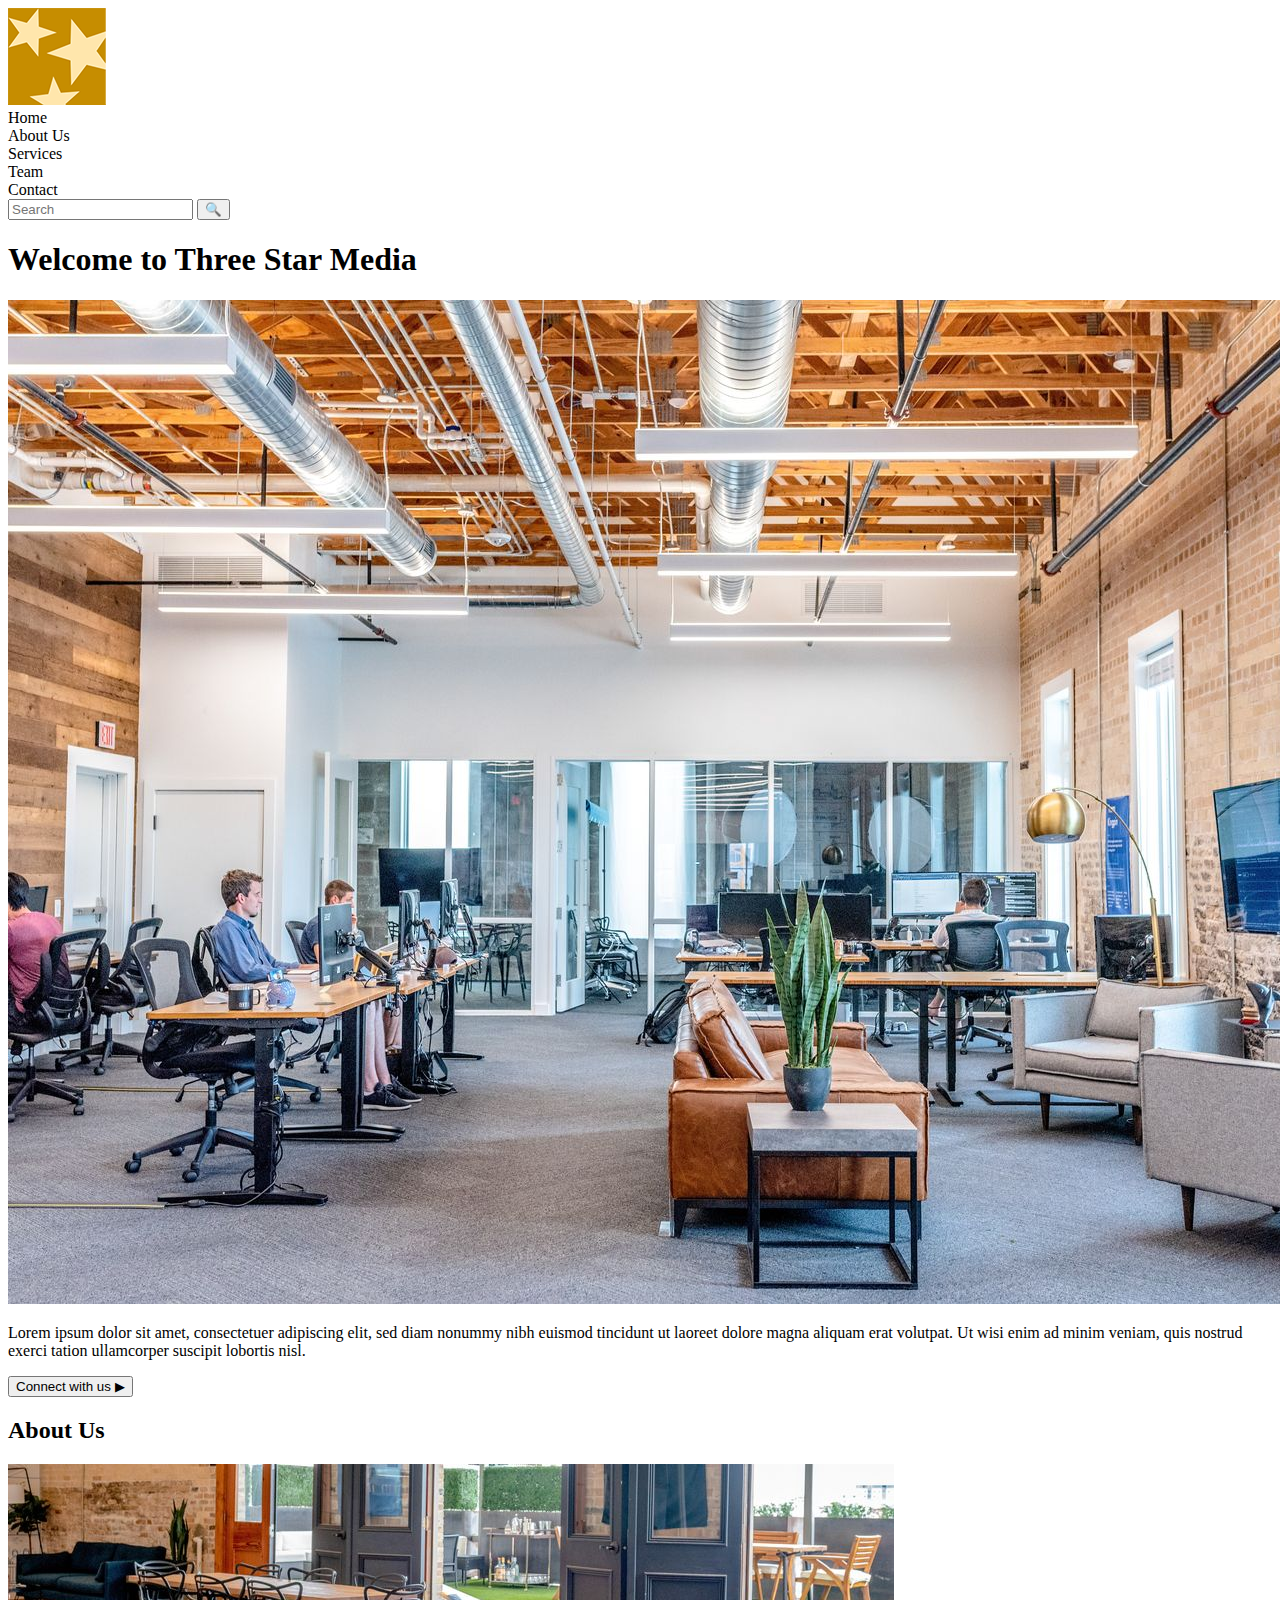
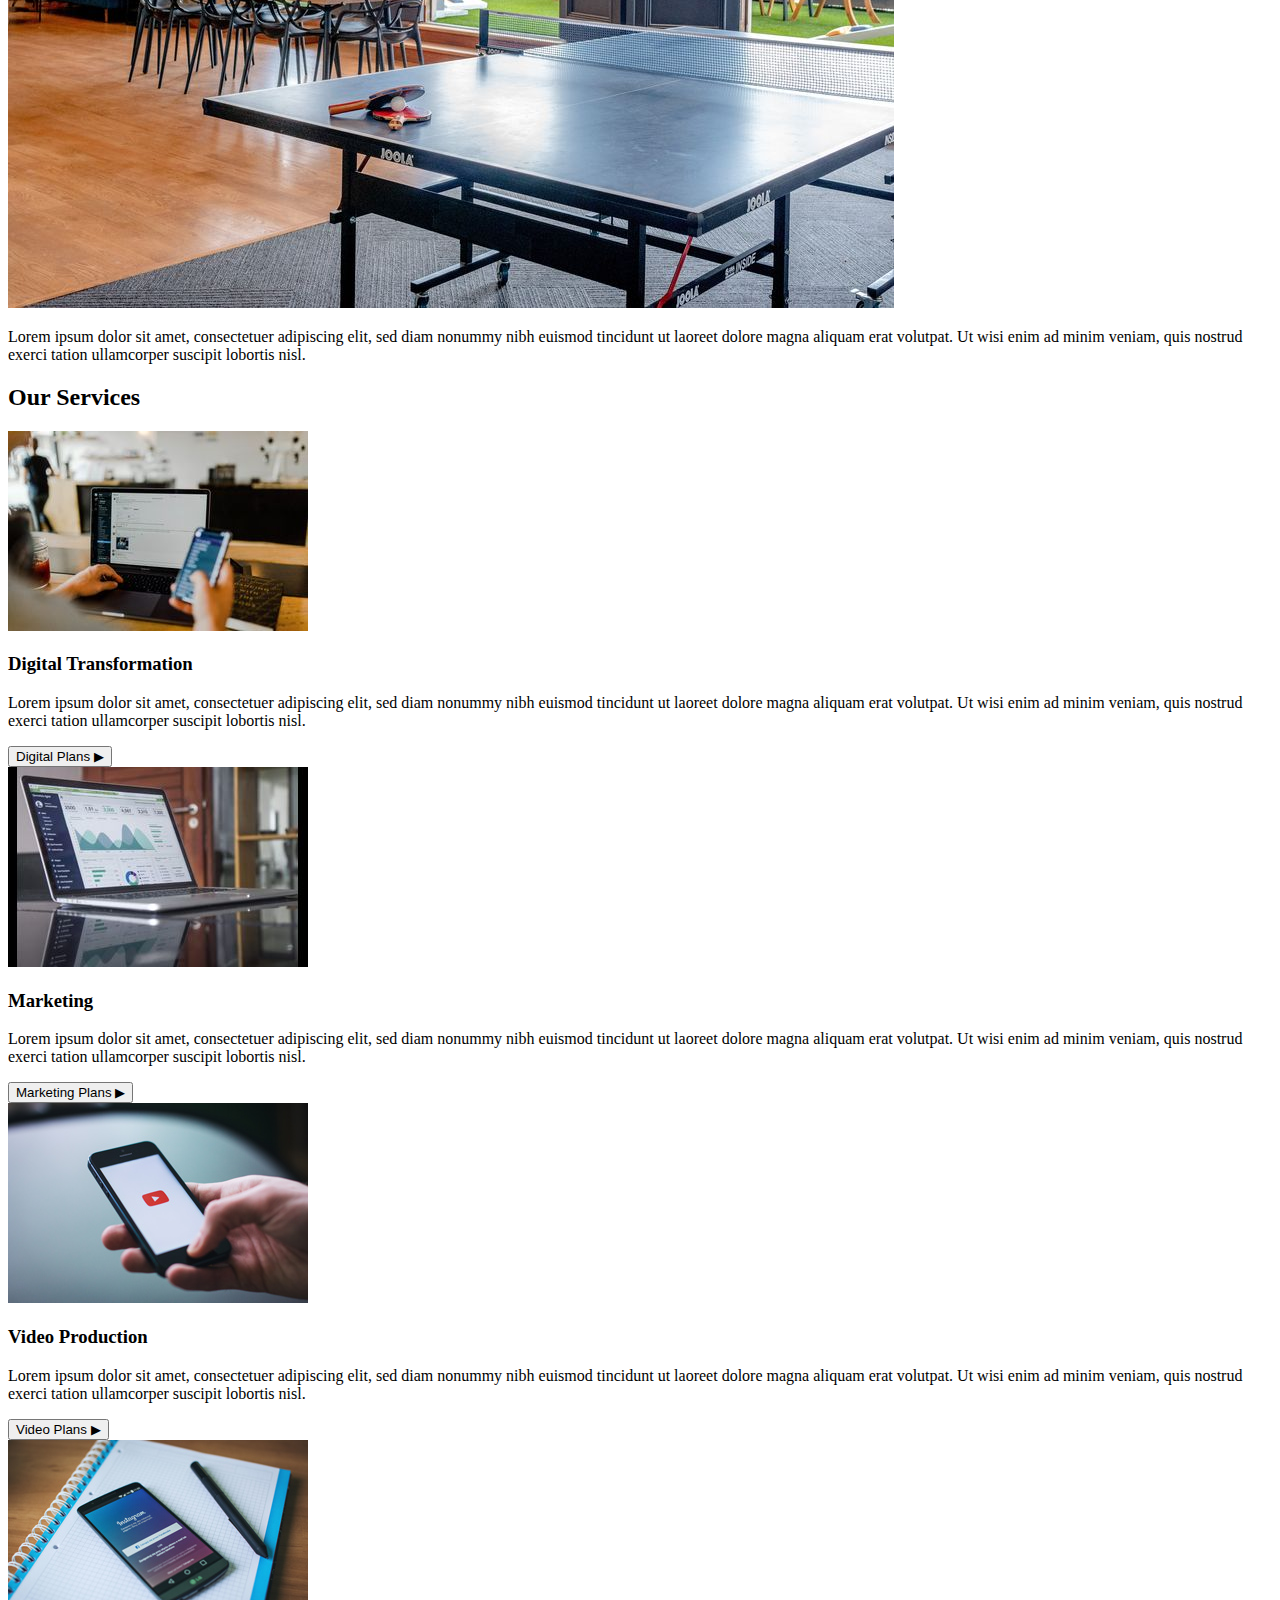
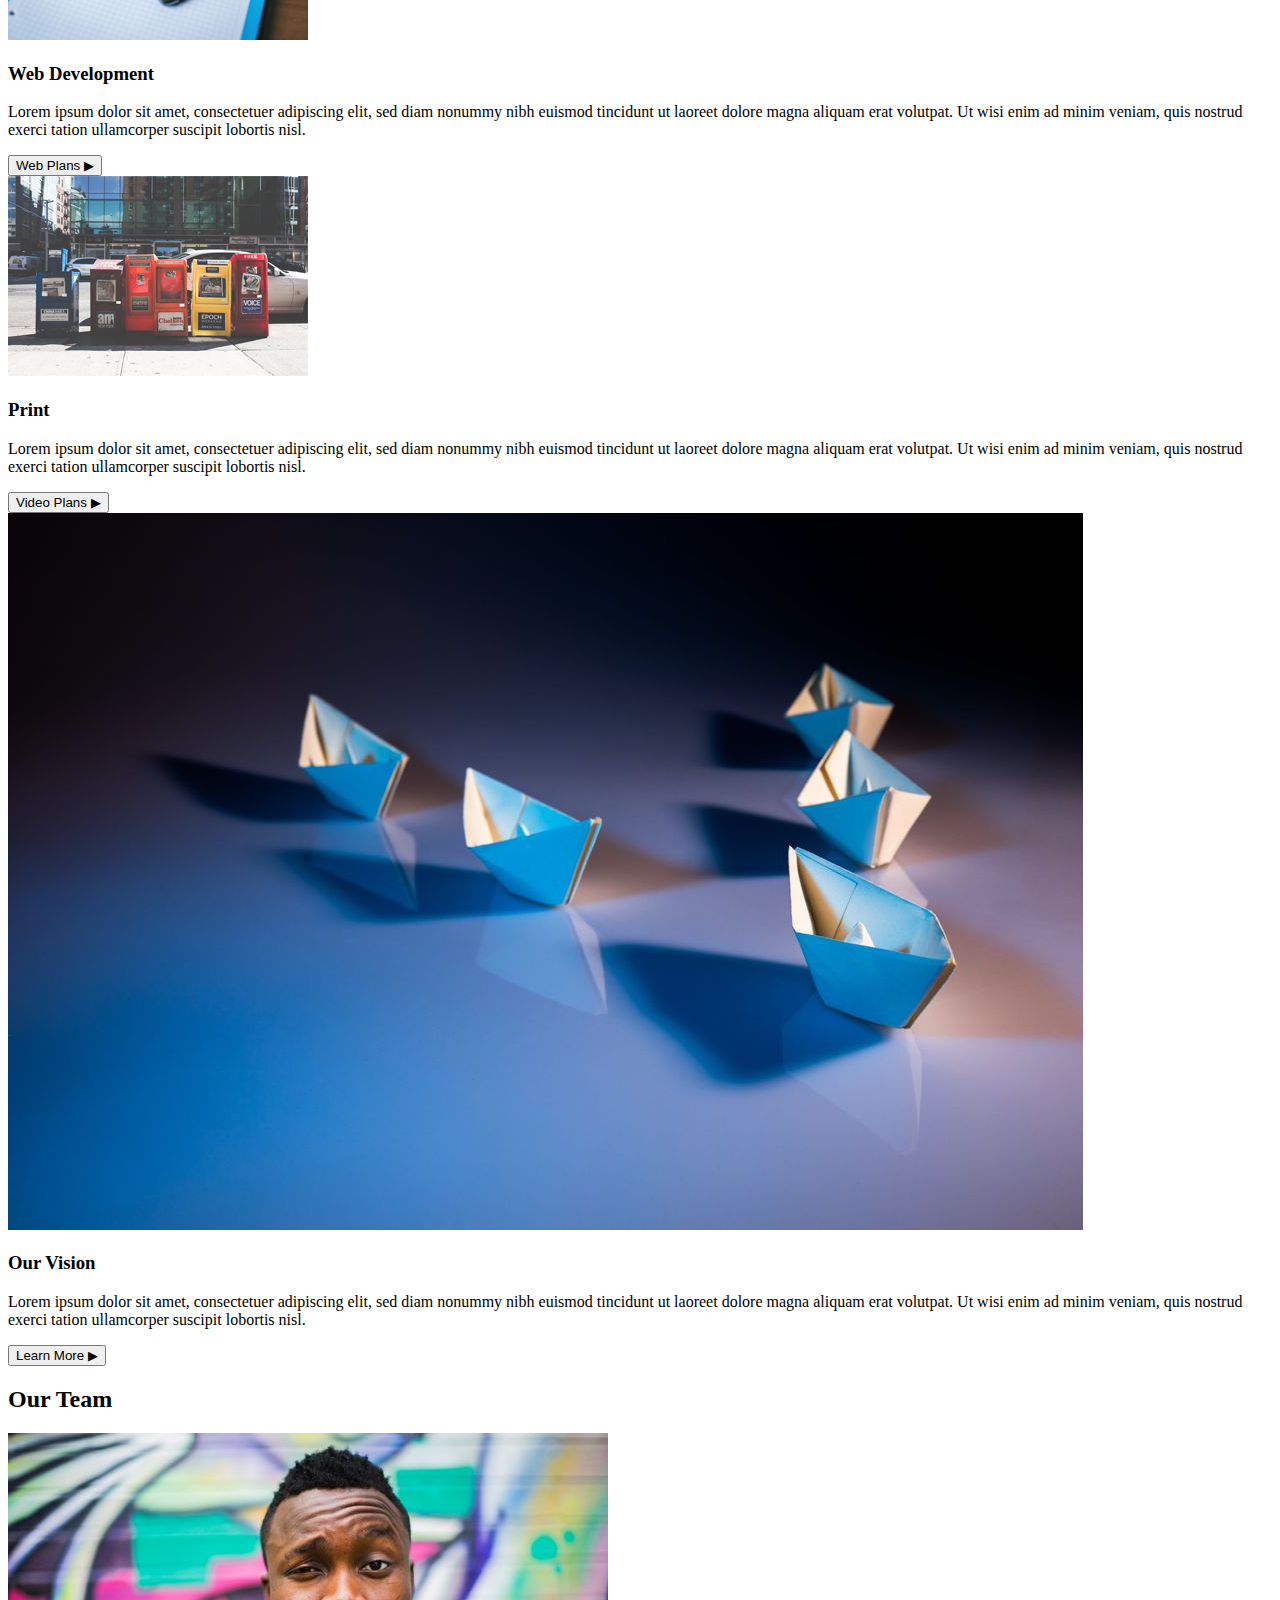
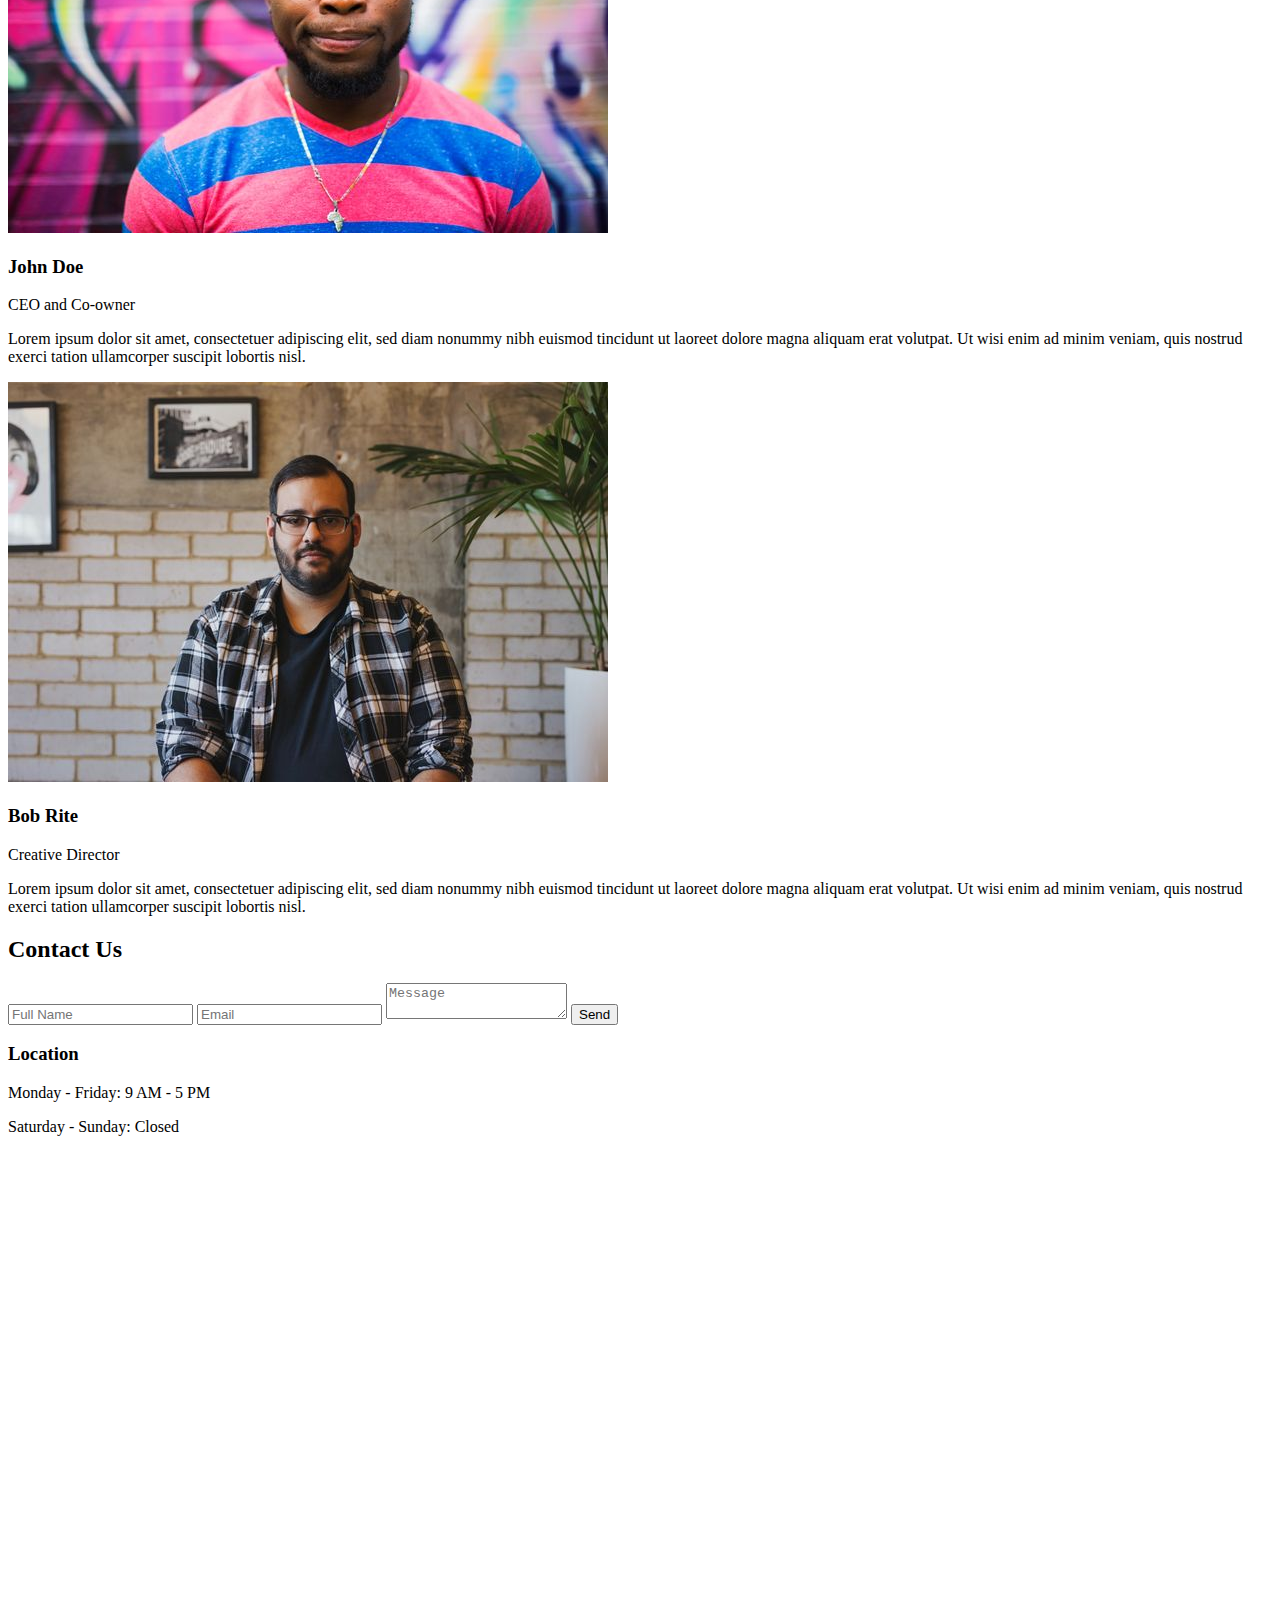
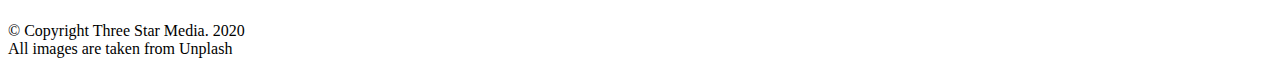
==== final-project/index.html @ ee78ad6a "rename back" ====
<!DOCTYPE html>
<html lang="en">
<head>
    <meta charset="UTF-8">
    <meta name="viewport" content="width=device-width, initial-scale=1.0">
    <title>Three Star Media</title>
    <link rel="stylesheet" href="styles.css">
</head>
<body>
    <!-- Header -->
    <header class="navbar">
        <div class="logo">
            <img src="./images/logo.png" alt="Three Star Media">
        </div>
        <lu>
            <li href="#home">Home</li>
            <li href="#about">About Us</li>
            <li href="#services">Services</li>
            <li href="#team">Team</li>
            <li href="#contact">Contact</li>
        </lu>
        <div class="search">
            <input type="text" placeholder="Search">
            <button>🔍</button>
        </div>
    </header>

    <!-- Section -->
    <section class="section" id="home">
        <div class="section-content">
            <h1>Welcome to Three Star Media</h1>
            <img src="./images/main-banner.jpg" alt="main banner">
            <p>Lorem ipsum dolor sit amet, consectetuer adipiscing elit, sed diam nonummy nibh euismod tincidunt ut laoreet dolore magna aliquam erat volutpat. Ut wisi enim ad minim veniam, quis nostrud exerci tation ullamcorper suscipit lobortis nisl.</p>
            <button class="button">Connect with us ▶</button>
        </div>
    </section>

    <!-- About Us -->
    <section class="about" id="about">
        <h2>About Us</h2>
        <div class="about-content">
            <img src="./images/about-us.jpg" alt="About Us">
            <p>Lorem ipsum dolor sit amet, consectetuer adipiscing elit, sed diam nonummy nibh euismod tincidunt ut laoreet dolore magna aliquam erat volutpat. Ut wisi enim ad minim veniam, quis nostrud exerci tation ullamcorper suscipit lobortis nisl.</p>
        </div>
    </section>

    <!-- Our Services -->
    <section class="services" id="services">
        <h2>Our Services</h2>
        <div class="service-cards">
            <div class="card">
                <img src="./images/digital.jpg" alt="Digital Transformation">
                <h3>Digital Transformation</h3>
                <p>Lorem ipsum dolor sit amet, consectetuer adipiscing elit, sed diam nonummy nibh euismod tincidunt ut laoreet dolore magna aliquam erat volutpat. Ut wisi enim ad minim veniam, quis nostrud exerci tation ullamcorper suscipit lobortis nisl.</p>
                <button class="button">Digital Plans ▶</button>
            </div>
            <div class="card">
                <img src="./images/marketing.jpg" alt="Marketing">
                <h3>Marketing</h3>
                <p>Lorem ipsum dolor sit amet, consectetuer adipiscing elit, sed diam nonummy nibh euismod tincidunt ut laoreet dolore magna aliquam erat volutpat. Ut wisi enim ad minim veniam, quis nostrud exerci tation ullamcorper suscipit lobortis nisl.</p>
                <button class="button">Marketing Plans ▶</button>
            </div>
            <div class="card">
                <img src="./images/video.jpg" alt="Video Production">
                <h3>Video Production</h3>
                <p>Lorem ipsum dolor sit amet, consectetuer adipiscing elit, sed diam nonummy nibh euismod tincidunt ut laoreet dolore magna aliquam erat volutpat. Ut wisi enim ad minim veniam, quis nostrud exerci tation ullamcorper suscipit lobortis nisl.</p>
                <button class="button">Video Plans ▶</button>
            </div>
            <div class="card">
                <img src="./images/web.jpg" alt="Web Development">
                <h3>Web Development</h3>
                <p>Lorem ipsum dolor sit amet, consectetuer adipiscing elit, sed diam nonummy nibh euismod tincidunt ut laoreet dolore magna aliquam erat volutpat. Ut wisi enim ad minim veniam, quis nostrud exerci tation ullamcorper suscipit lobortis nisl.</p>
                <button class="button">Web Plans ▶</button>
            </div>
            <div class="card">
                <img src="./images/print.jpg" alt="Print">
                <h3>Print</h3>
                <p>Lorem ipsum dolor sit amet, consectetuer adipiscing elit, sed diam nonummy nibh euismod tincidunt ut laoreet dolore magna aliquam erat volutpat. Ut wisi enim ad minim veniam, quis nostrud exerci tation ullamcorper suscipit lobortis nisl.</p>
                <button class="button">Video Plans ▶</button>
            </div>
        </div>
    </section>

    <!-- Our Vision -->
    <section class="vision" id="vision">
        <div class="vision-cards">
            <div class="card">
                <img src="./images/vision.jpg" alt="Our Vision">
                <h3>Our Vision</h3>
                <p>Lorem ipsum dolor sit amet, consectetuer adipiscing elit, sed diam nonummy nibh euismod tincidunt ut laoreet dolore magna aliquam erat volutpat. Ut wisi enim ad minim veniam, quis nostrud exerci tation ullamcorper suscipit lobortis nisl.</p>
                <button class="button">Learn More ▶</button>
            </div>

    <!-- Team -->
    <section class="team" id="team">
        <h2>Our Team</h2>
        <div class="team-members">
            <div class="member">
                <img src="./images/john.jpg" alt="John Doe">
                <h3>John Doe</h3>
                <p>CEO and Co-owner</p>
                <p>Lorem ipsum dolor sit amet, consectetuer adipiscing elit, sed diam nonummy nibh euismod tincidunt ut laoreet dolore magna aliquam erat volutpat. Ut wisi enim ad minim veniam, quis nostrud exerci tation ullamcorper suscipit lobortis nisl.</p>
            </div>
            <div class="member">
                <img src="./images/bob.jpg" alt="Bob Rite">
                <h3>Bob Rite</h3>
                <p>Creative Director</p>
                <p>Lorem ipsum dolor sit amet, consectetuer adipiscing elit, sed diam nonummy nibh euismod tincidunt ut laoreet dolore magna aliquam erat volutpat. Ut wisi enim ad minim veniam, quis nostrud exerci tation ullamcorper suscipit lobortis nisl.</p>
            </div>
        </div>
    </section>

    <!-- Contact Us -->
    <section class="contact" id="contact">
        <h2>Contact Us</h2>
        <form class="contact-form">
            <input type="text" placeholder="Full Name">
            <input type="email" placeholder="Email">
            <textarea placeholder="Message"></textarea>
            <button type="submit">Send</button>
        </form>
        <div class="location">
            <h3>Location</h3>
            <p>Monday - Friday: 9 AM - 5 PM</p>
            <p>Saturday - Sunday: Closed</p>
            <iframe src="https://www.google.com/maps/embed?pb=!1m18!1m12!1m3!1d2804.0208717733462!2d-75.76065588780932!3d45.34839094103713!2m3!1f0!2f0!3f0!3m2!1i1024!2i768!4f13.1!3m3!1m2!1s0x4cce0718cc4a6ad7%3A0xc6cc467725843e2b!2z5Lqe5bSX5piG5a246Zmi!5e0!3m2!1szh-TW!2sca!4v1732730513215!5m2!1szh-TW!2sca" width="600" height="450" style="border:0;" allowfullscreen="" loading="lazy" referrerpolicy="no-referrer-when-downgrade"></iframe>
        </div>
    </section>

     <!-- Footer -->
    <footer>
        <p>&copy; Copyright Three Star Media. 2020<br>All images are taken from Unplash</p>
    </footer>
</body>
</html>
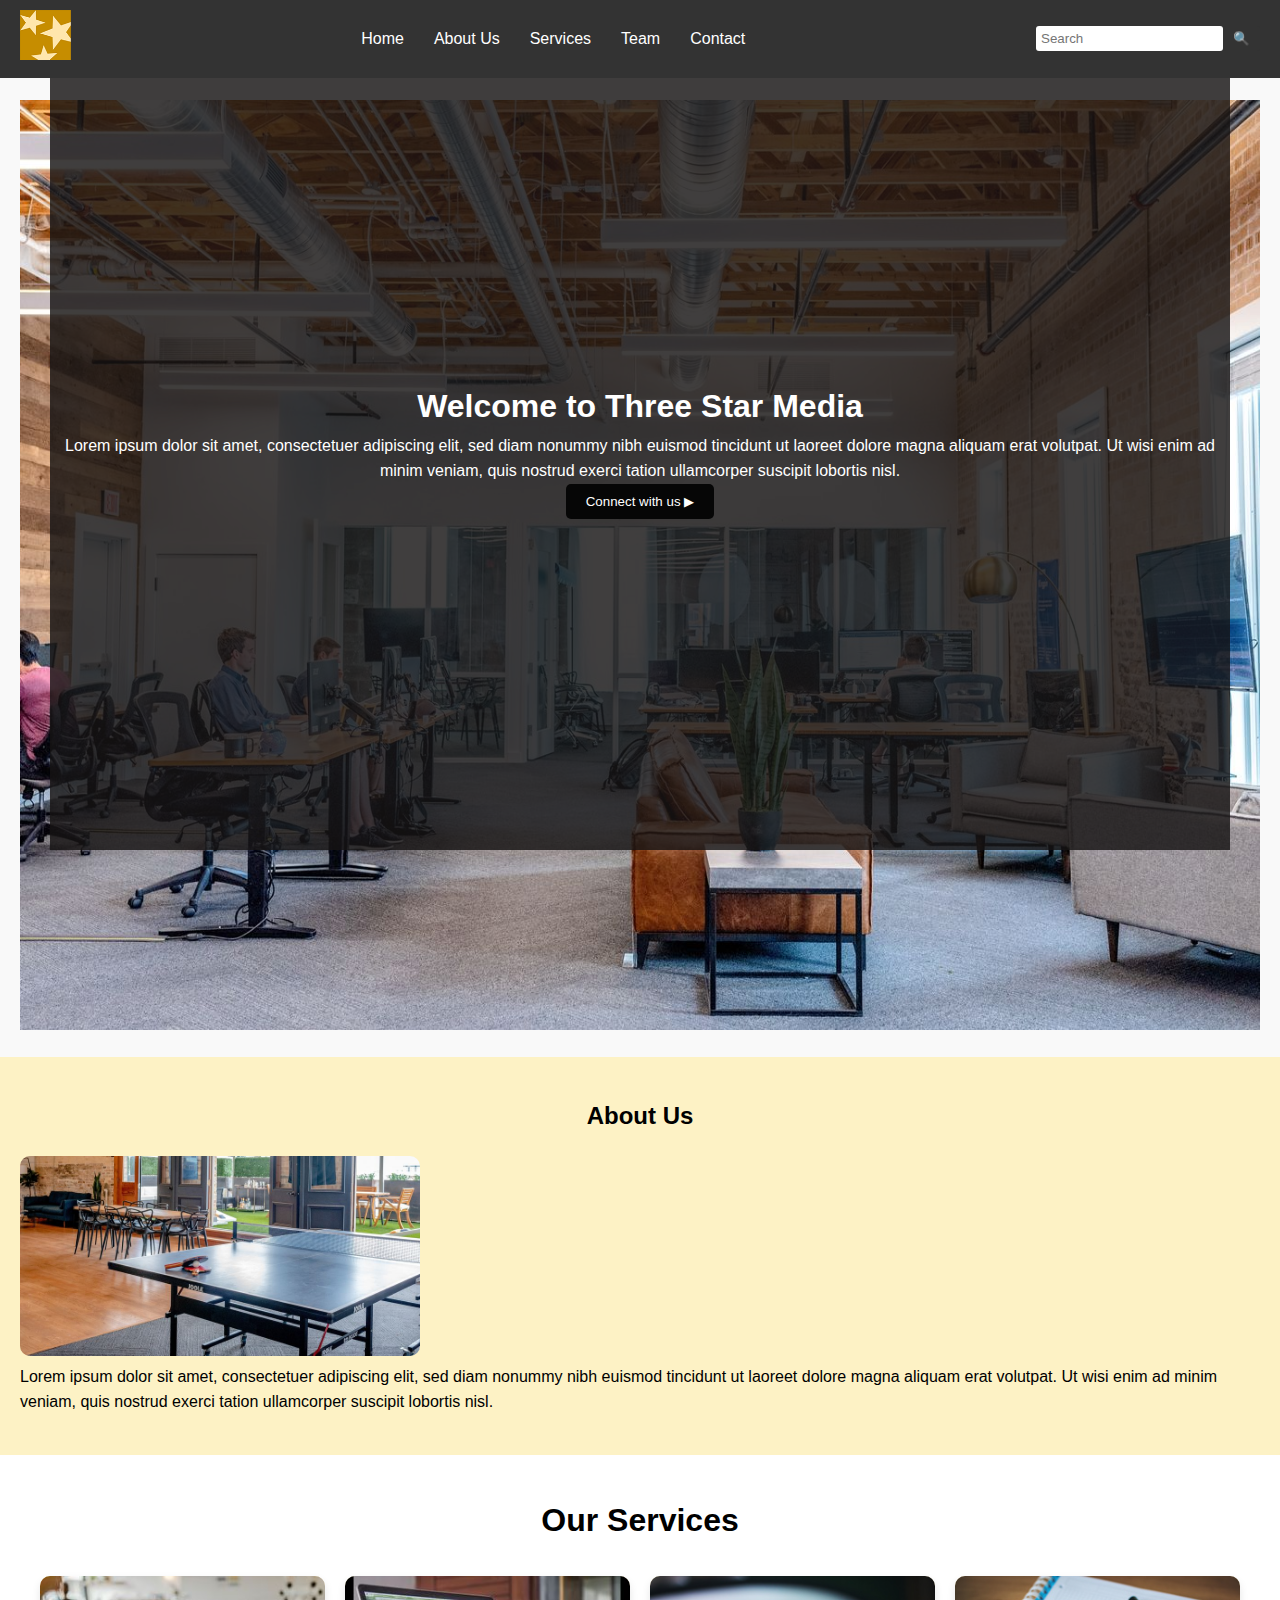
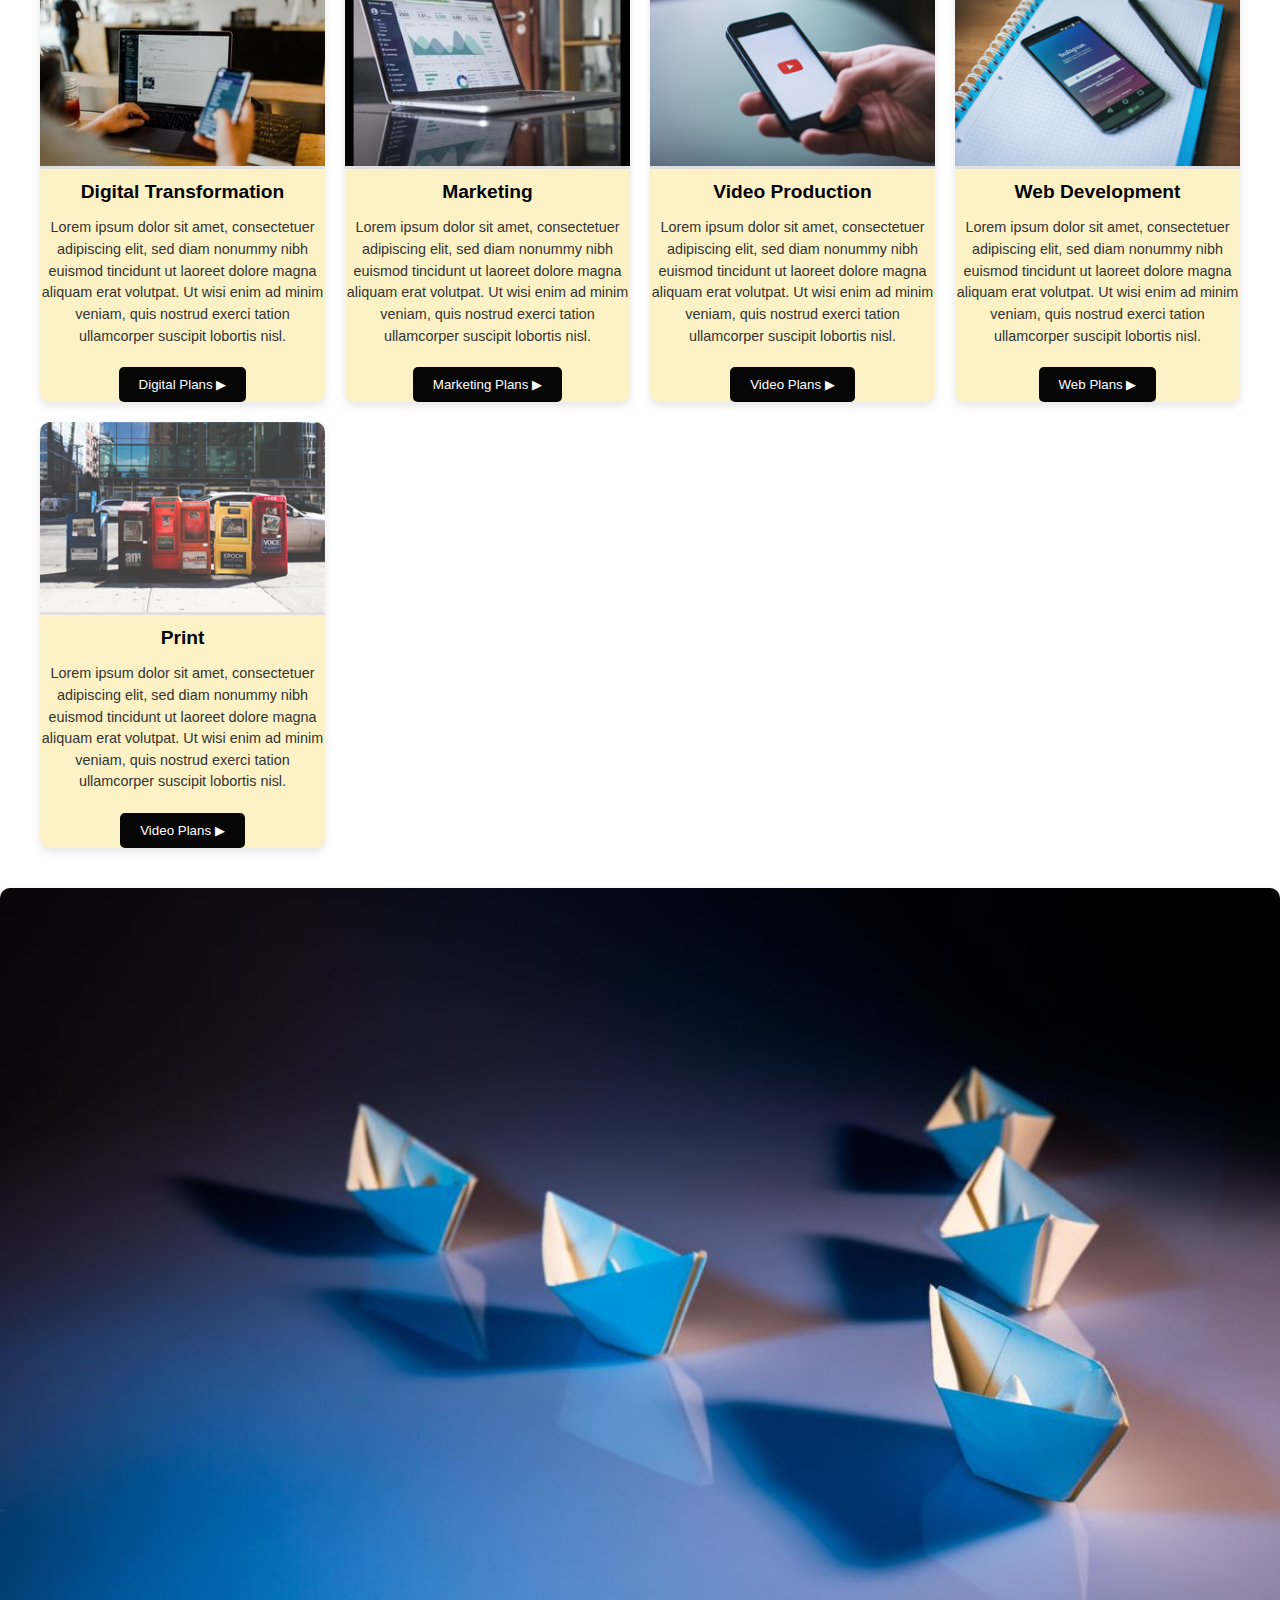
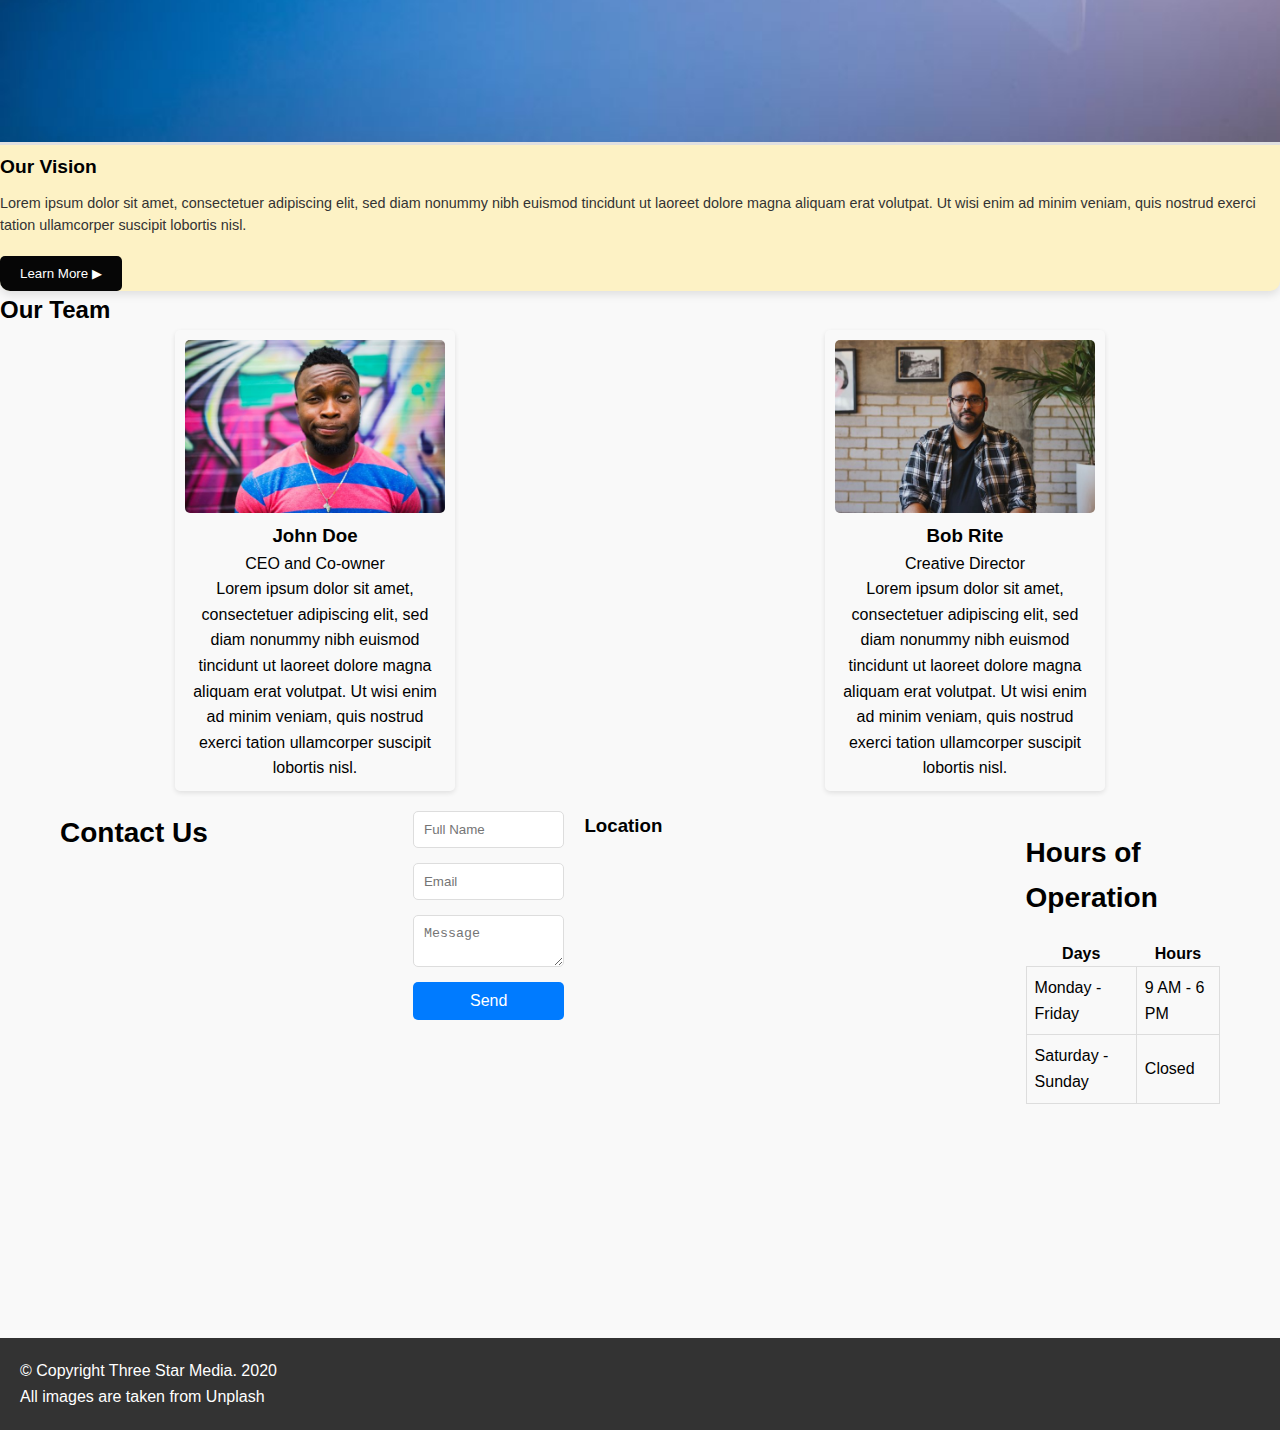
==== commit 37fece5e: "final" ====
--- a/final-project/index.html
+++ b/final-project/index.html
@@ -4,21 +4,22 @@
     <meta charset="UTF-8">
     <meta name="viewport" content="width=device-width, initial-scale=1.0">
     <title>Three Star Media</title>
-    <link rel="stylesheet" href="styles.css">
+    <link rel="stylesheet" href="./css/style.css">
 </head>
-<body>
+<main>
+    <body>
     <!-- Header -->
     <header class="navbar">
         <div class="logo">
             <img src="./images/logo.png" alt="Three Star Media">
         </div>
-        <lu>
+        <ul>
             <li href="#home">Home</li>
             <li href="#about">About Us</li>
             <li href="#services">Services</li>
             <li href="#team">Team</li>
             <li href="#contact">Contact</li>
-        </lu>
+        </ul>
         <div class="search">
             <input type="text" placeholder="Search">
             <button>🔍</button>
@@ -28,8 +29,10 @@
     <!-- Section -->
     <section class="section" id="home">
         <div class="section-content">
+            <img src="./images/main-banner.jpg" alt="main banner">
+        </div>
+        <div class="innerChild">
             <h1>Welcome to Three Star Media</h1>
-            <img src="./images/main-banner.jpg" alt="main banner">
             <p>Lorem ipsum dolor sit amet, consectetuer adipiscing elit, sed diam nonummy nibh euismod tincidunt ut laoreet dolore magna aliquam erat volutpat. Ut wisi enim ad minim veniam, quis nostrud exerci tation ullamcorper suscipit lobortis nisl.</p>
             <button class="button">Connect with us ▶</button>
         </div>
@@ -121,11 +124,27 @@
         </form>
         <div class="location">
             <h3>Location</h3>
-            <p>Monday - Friday: 9 AM - 5 PM</p>
-            <p>Saturday - Sunday: Closed</p>
             <iframe src="https://www.google.com/maps/embed?pb=!1m18!1m12!1m3!1d2804.0208717733462!2d-75.76065588780932!3d45.34839094103713!2m3!1f0!2f0!3f0!3m2!1i1024!2i768!4f13.1!3m3!1m2!1s0x4cce0718cc4a6ad7%3A0xc6cc467725843e2b!2z5Lqe5bSX5piG5a246Zmi!5e0!3m2!1szh-TW!2sca!4v1732730513215!5m2!1szh-TW!2sca" width="600" height="450" style="border:0;" allowfullscreen="" loading="lazy" referrerpolicy="no-referrer-when-downgrade"></iframe>
         </div>
+        <div class="hours-of-operation">
+            <h2>Hours of Operation</h2>
+            <table>
+                <tr>
+                    <th>Days</th>
+                    <th>Hours</th>
+                </tr>
+                <tr>
+                    <td>Monday - Friday</td>
+                    <td>9 AM - 6 PM</td>
+                </tr>
+                <tr>
+                    <td>Saturday - Sunday</td>
+                    <td>Closed</td>
+                </tr>
+            </table>
+        </div>
     </section>
+</main>
 
      <!-- Footer -->
     <footer>
--- a/final-project/css/style.css
+++ b/final-project/css/style.css
@@ -0,0 +1,387 @@
+/* Reset some default styles */
+* {
+    margin: 0;
+    padding: 0;
+    box-sizing: border-box;
+}
+
+body {
+    font-family: Arial, sans-serif;
+    line-height: 1.6;
+    background-color: #f9f9f9;
+}
+
+/* Navbar styles */
+.navbar {
+    display: flex;
+    justify-content: space-between;
+    align-items: center;
+    background-color: #333;
+    color: #fff;
+    padding: 10px 20px;
+    position: fixed;
+    width: 100%;
+    top: 0;
+    z-index: 1000;
+}
+
+.navbar .logo img {
+    height: 50px;
+}
+
+.navbar ul {
+    display: flex;
+    list-style: none;
+}
+
+.navbar ul li {
+    margin: 0 15px;
+    cursor: pointer;
+    color: #fff;
+}
+
+.navbar ul li:hover {
+    color: #f9c74f;
+}
+
+.navbar .search {
+    display: flex;
+    align-items: center;
+}
+
+.navbar .search input {
+    padding: 5px;
+    border: none;
+    border-radius: 3px;
+}
+
+.navbar .search button {
+    background-color: #333;
+    border: 3px;
+    border: color: #d89a0;
+    padding: 5px 10px;
+    cursor: pointer;
+    border-radius: 3px;
+}
+
+/* Section styles */
+.section {
+    padding: 100px 20px 20px;
+    text-align: center;
+}
+
+.wrapper{
+    width:30%;
+    display: flex;
+    justify-content: center;
+    align-items: centre;
+    margin-top: 75px
+}
+
+.section img {
+    width: 100%;
+    background-size: contain;
+}
+
+.section-content{
+    position: relative;
+    text-align: center;
+}
+
+.innerChild{
+    background-color: rgba(22, 20, 20, 0.818);
+    color: white;
+    position: absolute;
+    top: 0px;
+    bottom: 0px;
+    right: 0px;
+    left: 0px;
+    display: flex;
+    flex-direction: column;
+    justify-content: center;
+    align-items: center;
+    margin: 50px;
+}
+
+.button {
+    background-color: #060606;
+    border: none;
+    padding: 10px 20px;
+    cursor: pointer;
+    border-radius: 5px;
+    color: #fff;
+}
+
+.button:hover {
+    background-color: #d89a0f;
+}
+
+/* About Us Section */
+.about {
+    display: flex;
+    flex-wrap: wrap;
+    gap: 20px;
+    padding: 40px 20px;
+    background-color: #fdf2c5;
+    align-items: center;
+    justify-content: center;
+}
+
+.about img {
+    max-width: 400px;
+    width: 100%;
+    border-radius: 10px;
+    flex: 1 1 40%;
+}
+
+.about-text {
+    max-width: 600px;
+    flex: 1 1 50%;
+}
+
+.about-text h2 {
+    font-size: 2rem;
+    font-weight: bold;
+    color: #000;
+    margin-bottom: 20px;
+}
+
+.about-text p {
+    font-size: 1rem;
+    line-height: 1.6;
+    color: #333;
+    margin-bottom: 20px;
+}
+
+/* Services section */
+.services {
+    background-color: #fff;
+    padding: 40px;
+    text-align: center;
+}
+
+.services h2 {
+    font-size: 2rem;
+    font-weight: bold;
+    margin-bottom: 30px;
+    color: #000;
+}
+
+.service-cards {
+    display: grid;
+    grid-template-columns: repeat(auto-fit, minmax(280px, 1fr));
+    gap: 20px;
+    margin-top: 20px;
+}
+
+.card {
+    background-color: #fdf2c5;
+    border-radius: 10px;
+    overflow: hidden;
+    box-shadow: 0 4px 8px rgba(0, 0, 0, 0.1);
+    transition: transform 0.3s ease;
+}
+
+.card img {
+    width: 100%;
+    height: auto;
+    border-bottom: 3px solid #e0e0e0;
+}
+
+.card-content {
+    padding: 20px;
+    text-align: left;
+}
+
+.card h3 {
+    font-size: 1.2rem;
+    font-weight: bold;
+    margin-bottom: 10px;
+    color: #000;
+}
+
+.card p {
+    font-size: 0.9rem;
+    color: #333;
+    line-height: 1.5;
+    margin-bottom: 20px;
+}
+
+.card a {
+    display: inline-block;
+    padding: 10px 20px;
+    background-color: #000;
+    color: #fff;
+    text-decoration: none;
+    border-radius: 5px;
+    font-size: 0.9rem;
+    font-weight: bold;
+    text-align: center;
+    transition: background-color 0.3s ease;
+}
+
+.card a:hover {
+    background-color: #444;
+}
+
+.card:hover {
+    transform: translateY(-10px);
+}
+
+/* Team section */
+.team-members {
+    display: flex;
+    flex-wrap: wrap;
+    justify-content: space-around;
+    gap: 20px;
+}
+
+.member {
+    width: 280px;
+    text-align: center;
+    box-shadow: 0 2px 5px rgba(0, 0, 0, 0.1);
+    padding: 10px;
+    border-radius: 5px;
+}
+
+.member img {
+    width: 100%;
+    height: auto;
+    border-radius: 5px;
+}
+
+/* Contact Section */
+.contact {
+    display: flex;
+    justify-content: space-between;
+    align-items: flex-start;
+    padding: 20px;
+    max-width: 1200px;
+    margin: 0 auto;
+    background-color: #f9f9f9;
+}
+
+/* Title styles */
+.contact h2 {
+    flex-basis: 40%;
+    margin-bottom: 20px;
+    font-size: 28px;
+}
+
+/* Contact form */
+.contact-form {
+    display: flex;
+    flex-direction: column;
+    max-width: 400px;
+    margin: 0;
+    gap: 15px;
+}
+
+.contact-form input,
+.contact-form textarea {
+    padding: 10px;
+    border: 1px solid #ddd;
+    border-radius: 5px;
+    width: 100%;
+}
+
+/* Button styles */
+.contact-form button {
+    padding: 10px;
+    border: none;
+    border-radius: 5px;
+    background-color: #007BFF;
+    color: #fff;
+    cursor: pointer;
+    font-size: 16px;
+}
+
+.contact-form button:hover {
+    background-color: #0056b3;
+}
+
+/* Location styles */
+.location {
+    flex-basis: 50%;
+    margin-left: 20px;
+}
+
+.location h3 {
+    margin-bottom: 10px;
+}
+
+/* Hours of operation styles */
+.hours-of-operation {
+    margin-top: 20px;
+}
+
+.hours-of-operation h3 {
+    margin-bottom: 10px;
+}
+
+.hours-of-operation table {
+    width: 100%;
+    border-collapse: collapse;
+}
+
+.hours-of-operation td {
+    padding: 8px;
+    border: 1px solid #ddd;
+}
+
+/* Iframe map styles */
+.location iframe {
+    width: 100%;
+    border: 0;
+    margin-top: 10px;
+    border-radius: 5px;
+}
+
+
+
+/* Footer styles */
+footer {
+    text-align: left;
+    padding: 20px;
+    background-color: #333;
+    color: #fff;
+}
+
+/* Responsive styles */
+@media (max-width: 768px) {
+    .navbar ul {
+        flex-direction: column;
+        background-color: #333;
+        position: absolute;
+        top: 60px;
+        right: 0;
+        width: 100%;
+        display: none;
+    }
+
+    .navbar ul.active {
+        display: flex;
+    }
+
+    .about-content {
+        flex-direction: column;
+        text-align: center;
+    }
+
+    .about-content img {
+        width: 100%;
+    }
+
+    .service-cards, .team-members {
+        flex-direction: column;
+        align-items: center;
+    }
+
+    .card, .member {
+        width: 90%; /* Full width on mobile */
+    }
+
+    .contact-form {
+        padding: 0 20px;
+    }
+}
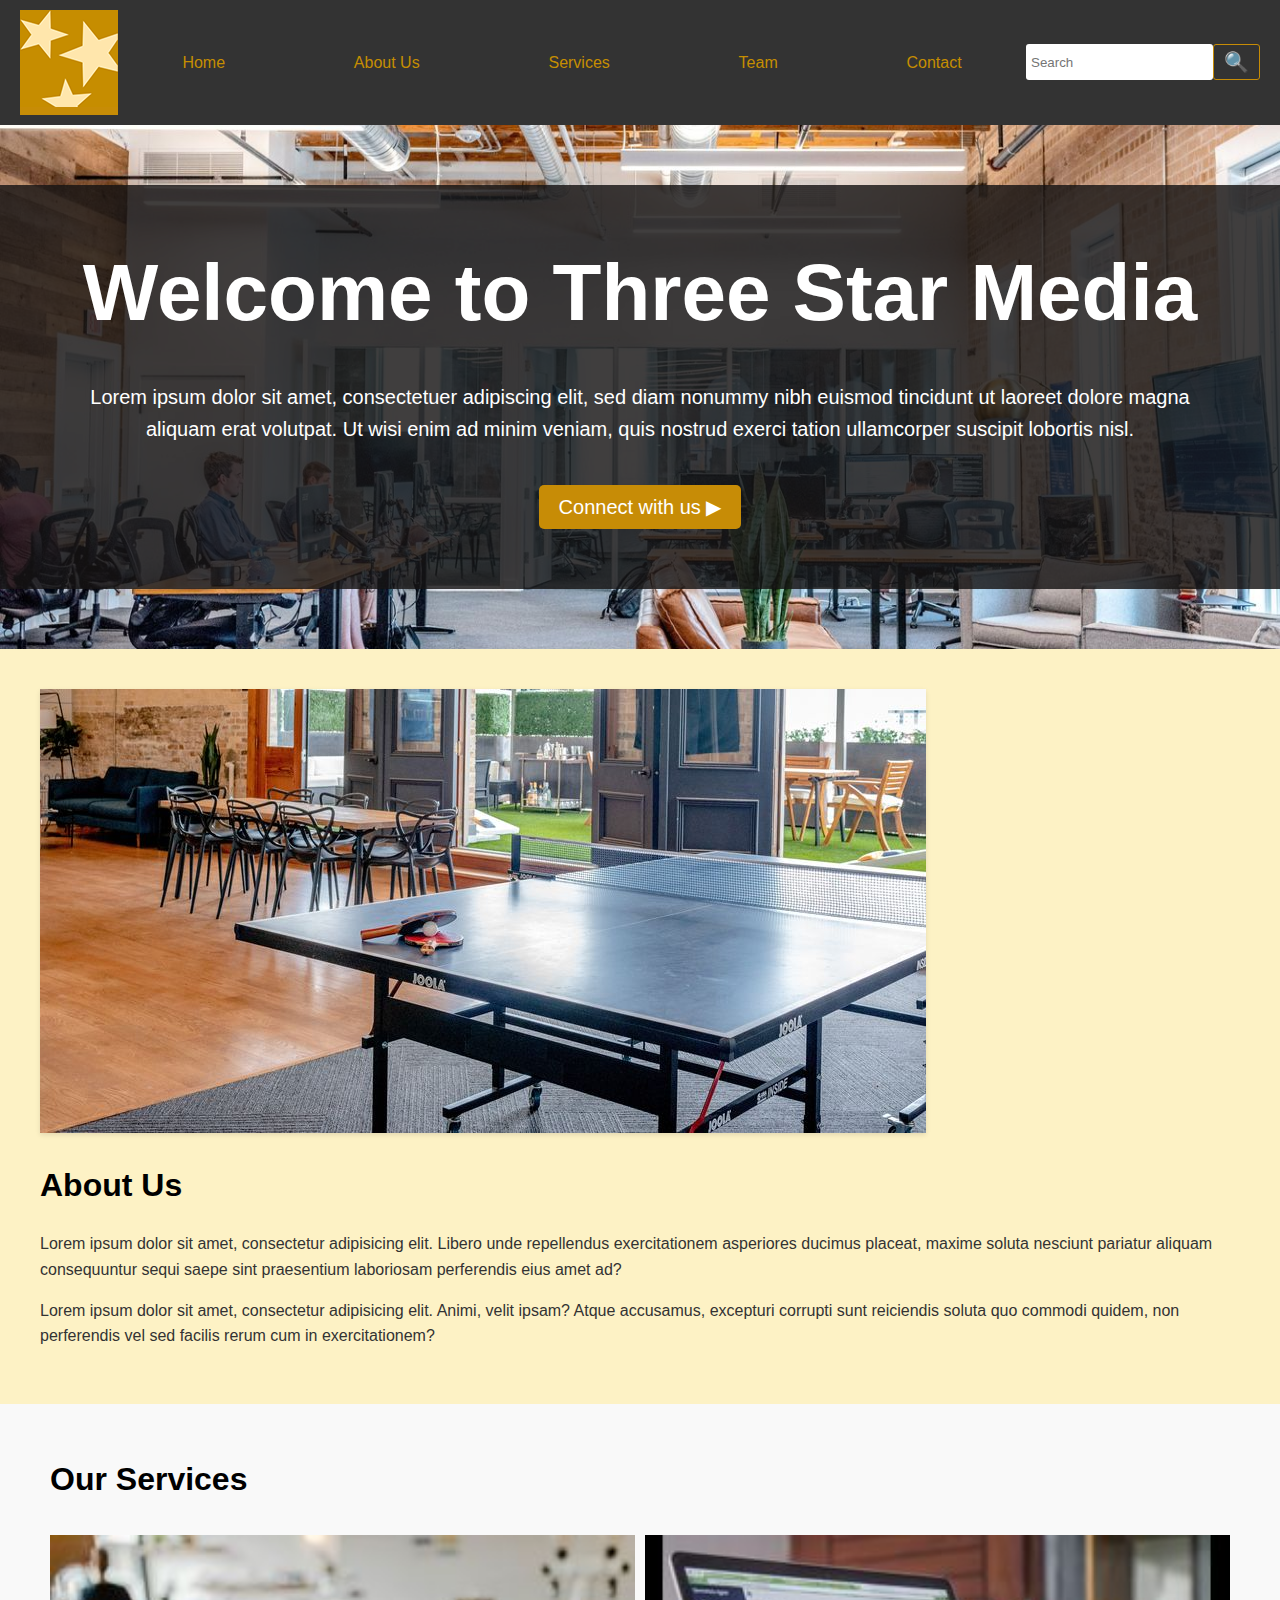
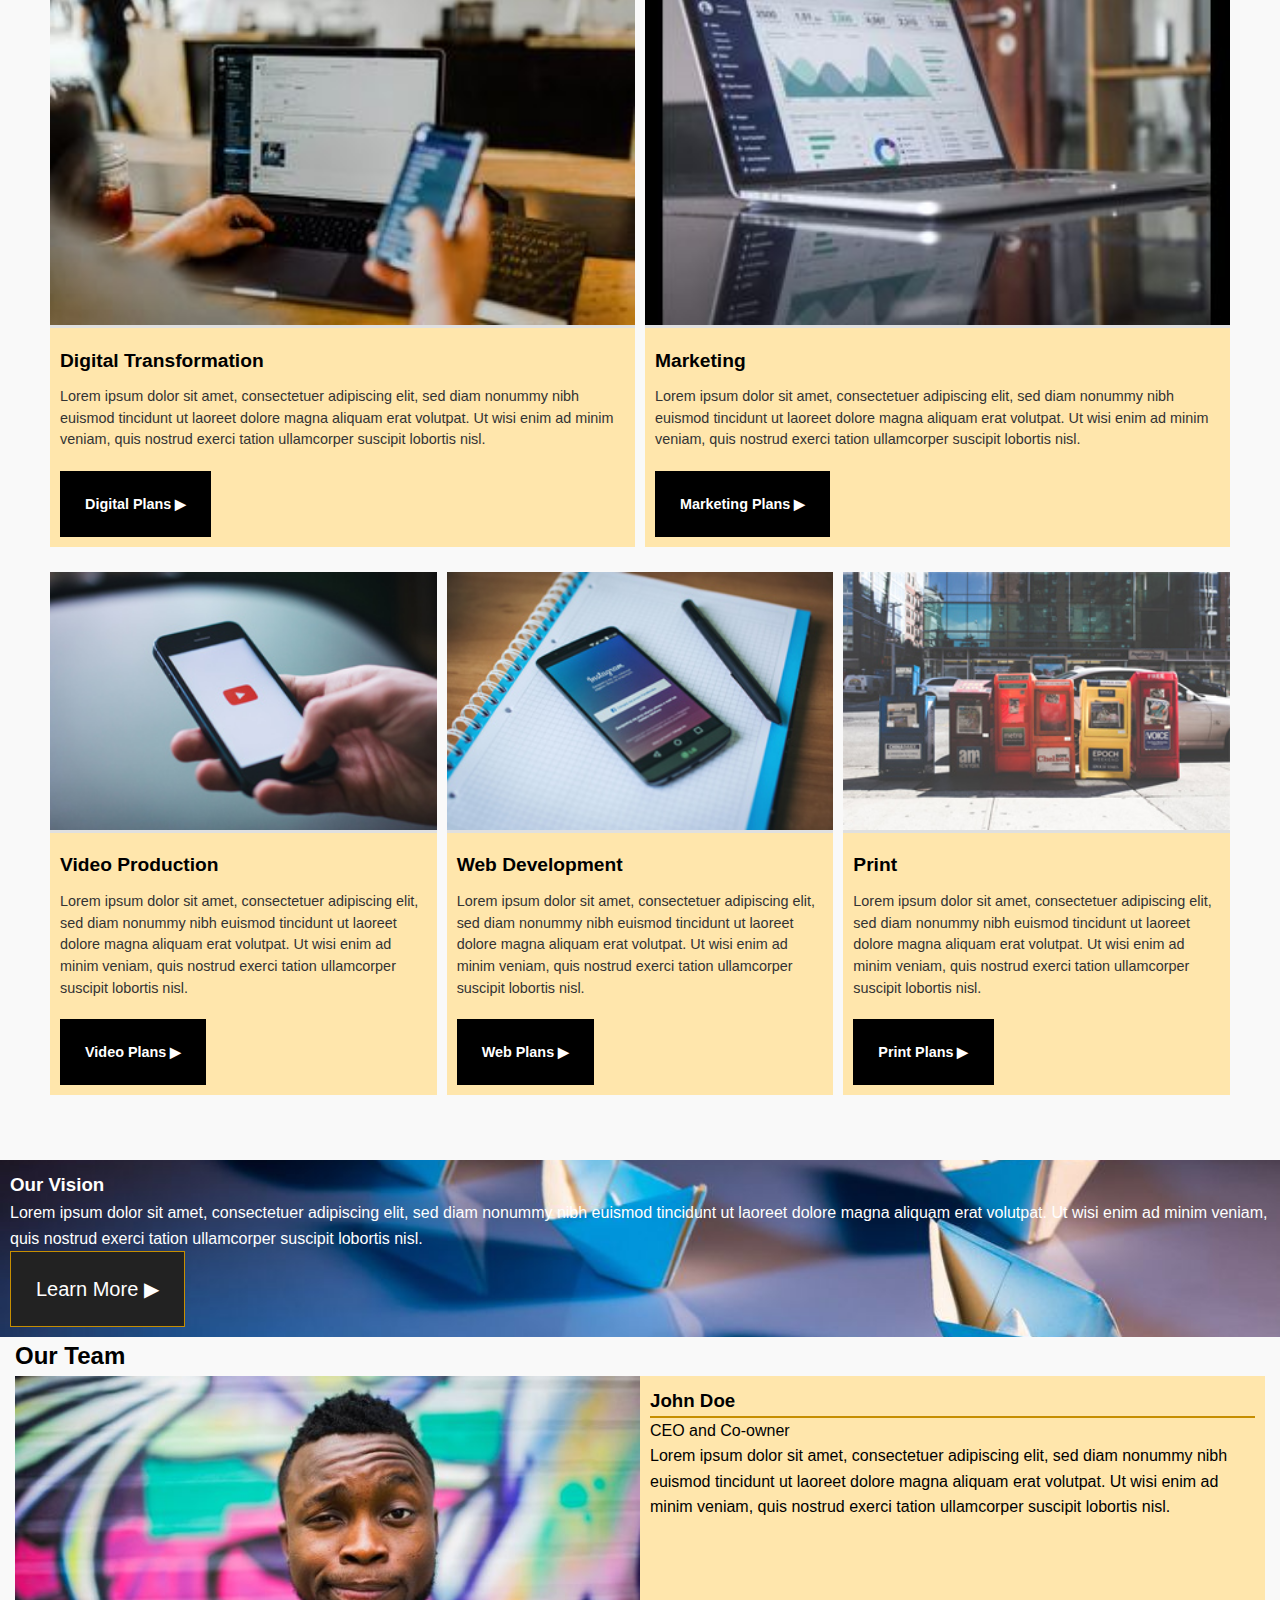
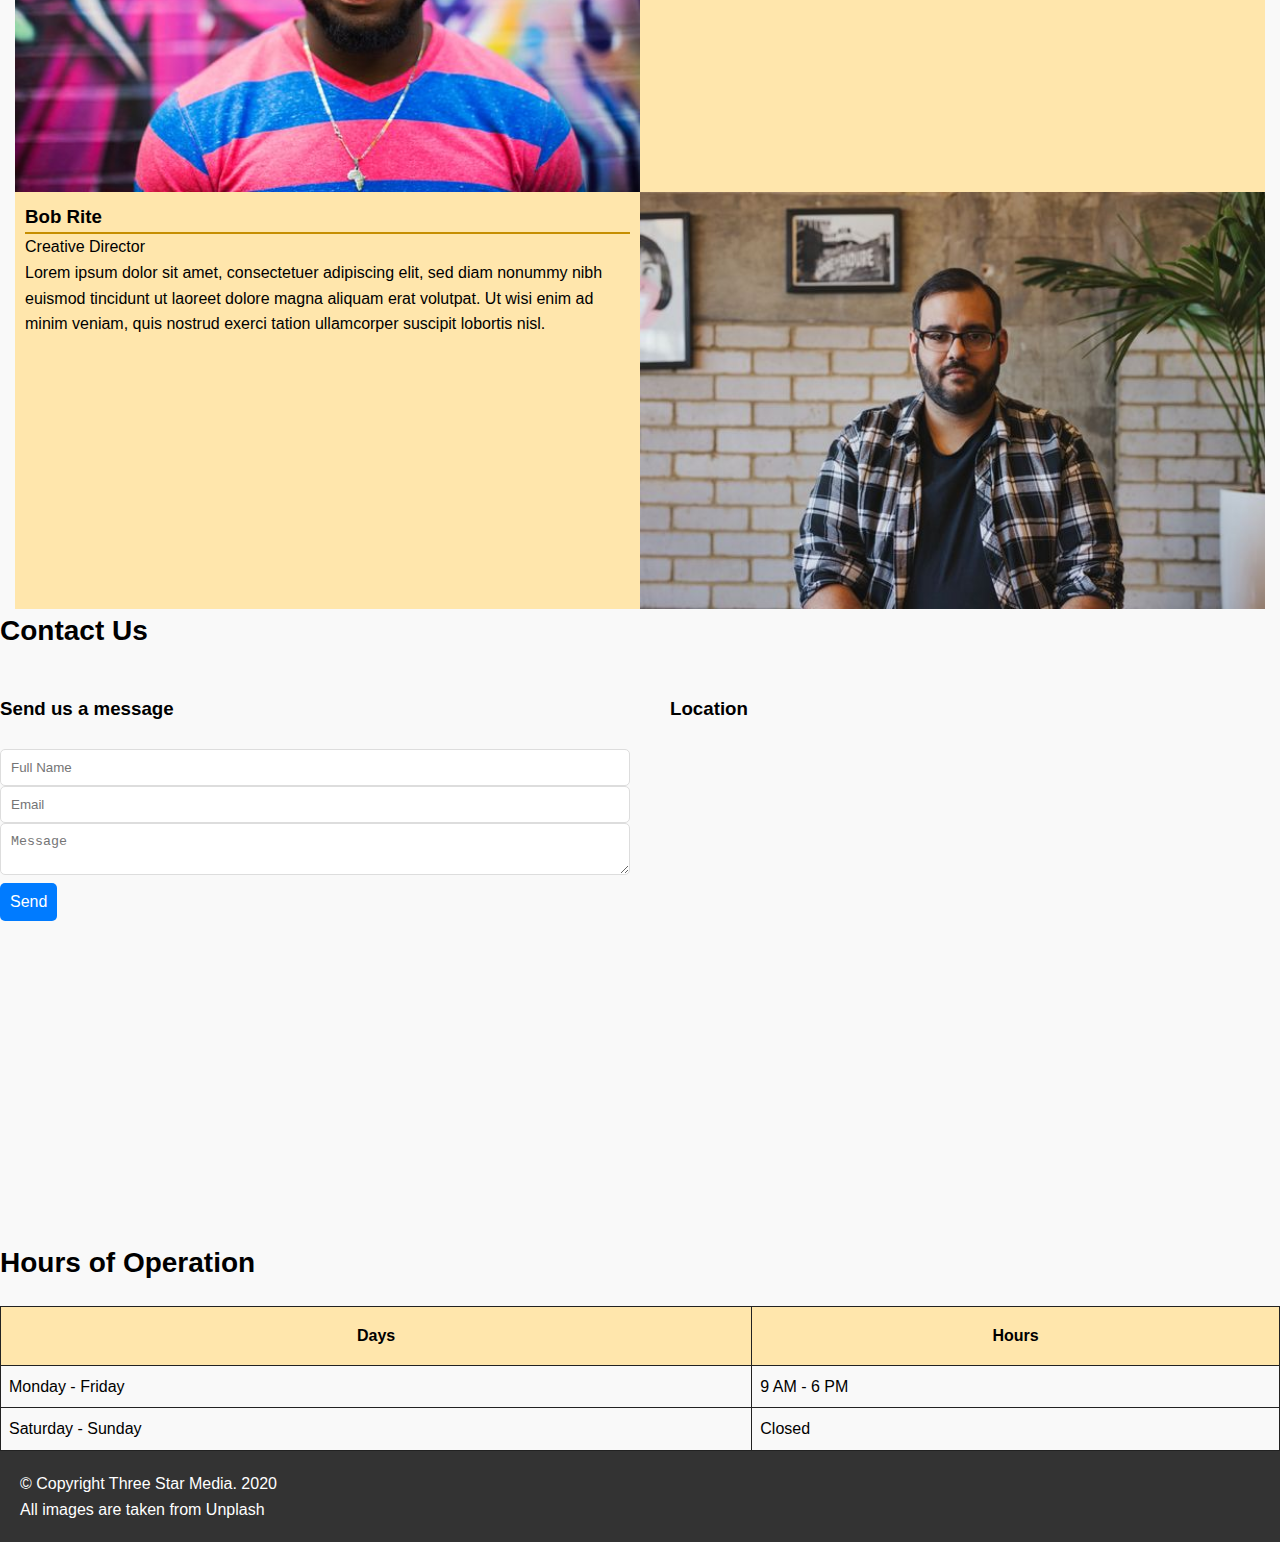
==== commit 2e53b84d: "final" ====
--- a/final-project/index.html
+++ b/final-project/index.html
@@ -8,6 +8,7 @@
 </head>
 <main>
     <body>
+        
     <!-- Header -->
     <header class="navbar">
         <div class="logo">
@@ -28,58 +29,90 @@
 
     <!-- Section -->
     <section class="section" id="home">
-        <div class="section-content">
-            <img src="./images/main-banner.jpg" alt="main banner">
-        </div>
         <div class="innerChild">
             <h1>Welcome to Three Star Media</h1>
-            <p>Lorem ipsum dolor sit amet, consectetuer adipiscing elit, sed diam nonummy nibh euismod tincidunt ut laoreet dolore magna aliquam erat volutpat. Ut wisi enim ad minim veniam, quis nostrud exerci tation ullamcorper suscipit lobortis nisl.</p>
-            <button class="button">Connect with us ▶</button>
+            <p>Lorem ipsum dolor sit amet, consectetuer adipiscing elit, sed diam nonummy nibh euismod tincidunt ut
+                laoreet dolore magna aliquam erat volutpat. Ut wisi enim ad minim veniam, quis nostrud exerci tation
+                ullamcorper suscipit lobortis nisl.</p>
+            <button>Connect with us ▶</button>
         </div>
     </section>
 
     <!-- About Us -->
     <section class="about" id="about">
-        <h2>About Us</h2>
         <div class="about-content">
-            <img src="./images/about-us.jpg" alt="About Us">
-            <p>Lorem ipsum dolor sit amet, consectetuer adipiscing elit, sed diam nonummy nibh euismod tincidunt ut laoreet dolore magna aliquam erat volutpat. Ut wisi enim ad minim veniam, quis nostrud exerci tation ullamcorper suscipit lobortis nisl.</p>
-        </div>
-    </section>
-
-    <!-- Our Services -->
-    <section class="services" id="services">
+            <div class="about-image">
+                <img src="./images/about-us.jpg" alt="About Us">
+            </div>
+            <div class="about-text">
+                <h2>About Us</h2>
+                <p>
+                    Lorem ipsum dolor sit amet, consectetur adipisicing elit. Libero unde repellendus exercitationem
+                    asperiores ducimus placeat, maxime soluta nesciunt pariatur aliquam consequuntur sequi saepe
+                    sint praesentium laboriosam perferendis eius amet ad?
+                </p>
+                <p>
+                    Lorem ipsum dolor sit amet, consectetur adipisicing elit. Animi, velit ipsam? Atque accusamus,
+                    excepturi corrupti sunt reiciendis soluta quo commodi quidem, non perferendis vel sed facilis
+                    rerum cum in exercitationem?
+                </p>
+            </div>
+        </div>
+    </section>
+
+     <!-- Our Services -->
+     <section class="services" id="services">
         <h2>Our Services</h2>
         <div class="service-cards">
-            <div class="card">
+            <div class="service">
                 <img src="./images/digital.jpg" alt="Digital Transformation">
-                <h3>Digital Transformation</h3>
-                <p>Lorem ipsum dolor sit amet, consectetuer adipiscing elit, sed diam nonummy nibh euismod tincidunt ut laoreet dolore magna aliquam erat volutpat. Ut wisi enim ad minim veniam, quis nostrud exerci tation ullamcorper suscipit lobortis nisl.</p>
-                <button class="button">Digital Plans ▶</button>
-            </div>
-            <div class="card">
+                <div class="content">
+                    <h3>Digital Transformation</h3>
+                    <p>Lorem ipsum dolor sit amet, consectetuer adipiscing elit, sed diam nonummy nibh euismod
+                        tincidunt ut laoreet dolore magna aliquam erat volutpat. Ut wisi enim ad minim veniam, quis
+                        nostrud exerci tation ullamcorper suscipit lobortis nisl.</p>
+                    <button class="service-button">Digital Plans ▶</button>
+                </div>
+            </div>
+            <div class="service">
                 <img src="./images/marketing.jpg" alt="Marketing">
-                <h3>Marketing</h3>
-                <p>Lorem ipsum dolor sit amet, consectetuer adipiscing elit, sed diam nonummy nibh euismod tincidunt ut laoreet dolore magna aliquam erat volutpat. Ut wisi enim ad minim veniam, quis nostrud exerci tation ullamcorper suscipit lobortis nisl.</p>
-                <button class="button">Marketing Plans ▶</button>
-            </div>
-            <div class="card">
+                <div class="content">
+                    <h3>Marketing</h3>
+                    <p>Lorem ipsum dolor sit amet, consectetuer adipiscing elit, sed diam nonummy nibh euismod
+                        tincidunt ut laoreet dolore magna aliquam erat volutpat. Ut wisi enim ad minim veniam, quis
+                        nostrud exerci tation ullamcorper suscipit lobortis nisl.</p>
+                    <button class="service-button">Marketing Plans ▶</button>
+                </div>
+            </div>
+            <div class="service">
                 <img src="./images/video.jpg" alt="Video Production">
-                <h3>Video Production</h3>
-                <p>Lorem ipsum dolor sit amet, consectetuer adipiscing elit, sed diam nonummy nibh euismod tincidunt ut laoreet dolore magna aliquam erat volutpat. Ut wisi enim ad minim veniam, quis nostrud exerci tation ullamcorper suscipit lobortis nisl.</p>
-                <button class="button">Video Plans ▶</button>
-            </div>
-            <div class="card">
+                <div class="content">
+                    <h3>Video Production</h3>
+                    <p>Lorem ipsum dolor sit amet, consectetuer adipiscing elit, sed diam nonummy nibh euismod
+                        tincidunt ut laoreet dolore magna aliquam erat volutpat. Ut wisi enim ad minim veniam, quis
+                        nostrud exerci tation ullamcorper suscipit lobortis nisl.</p>
+                    <button class="service-button">Video Plans ▶</button>
+                </div>
+            </div>
+            <div class="service">
                 <img src="./images/web.jpg" alt="Web Development">
-                <h3>Web Development</h3>
-                <p>Lorem ipsum dolor sit amet, consectetuer adipiscing elit, sed diam nonummy nibh euismod tincidunt ut laoreet dolore magna aliquam erat volutpat. Ut wisi enim ad minim veniam, quis nostrud exerci tation ullamcorper suscipit lobortis nisl.</p>
-                <button class="button">Web Plans ▶</button>
-            </div>
-            <div class="card">
+                <div class="content">
+                    <h3>Web Development</h3>
+                    <p>Lorem ipsum dolor sit amet, consectetuer adipiscing elit, sed diam nonummy nibh euismod
+                        tincidunt ut laoreet dolore magna aliquam erat volutpat. Ut wisi enim ad minim veniam, quis
+                        nostrud exerci tation ullamcorper suscipit lobortis nisl.</p>
+                    <button class="service-button">Web Plans ▶</button>
+                </div>
+            </div>
+            <div class="service">
                 <img src="./images/print.jpg" alt="Print">
-                <h3>Print</h3>
-                <p>Lorem ipsum dolor sit amet, consectetuer adipiscing elit, sed diam nonummy nibh euismod tincidunt ut laoreet dolore magna aliquam erat volutpat. Ut wisi enim ad minim veniam, quis nostrud exerci tation ullamcorper suscipit lobortis nisl.</p>
-                <button class="button">Video Plans ▶</button>
+                <div class="content">
+                    <h3>Print</h3>
+                    <p>Lorem ipsum dolor sit amet, consectetuer adipiscing elit, sed diam nonummy nibh euismod
+                        tincidunt ut laoreet dolore magna aliquam erat volutpat. Ut wisi enim ad minim veniam, quis
+                        nostrud exerci tation ullamcorper suscipit lobortis nisl.</p>
+                    <button class="service-button">Print Plans ▶</button>
+                </div>
             </div>
         </div>
     </section>
@@ -88,44 +121,54 @@
     <section class="vision" id="vision">
         <div class="vision-cards">
             <div class="card">
-                <img src="./images/vision.jpg" alt="Our Vision">
                 <h3>Our Vision</h3>
-                <p>Lorem ipsum dolor sit amet, consectetuer adipiscing elit, sed diam nonummy nibh euismod tincidunt ut laoreet dolore magna aliquam erat volutpat. Ut wisi enim ad minim veniam, quis nostrud exerci tation ullamcorper suscipit lobortis nisl.</p>
+                <p>Lorem ipsum dolor sit amet, consectetuer adipiscing elit, sed diam nonummy nibh euismod tincidunt
+                    ut laoreet dolore magna aliquam erat volutpat. Ut wisi enim ad minim veniam, quis nostrud exerci
+                    tation ullamcorper suscipit lobortis nisl.</p>
                 <button class="button">Learn More ▶</button>
             </div>
-
-    <!-- Team -->
+        </div>
+    </section>
     <section class="team" id="team">
-        <h2>Our Team</h2>
-        <div class="team-members">
-            <div class="member">
+        <div class="grid-container">
+            <h2>Our Team</h2>
+            <div class="block-team">
                 <img src="./images/john.jpg" alt="John Doe">
+            </div>
+
+            <div class="block-team">
                 <h3>John Doe</h3>
                 <p>CEO and Co-owner</p>
-                <p>Lorem ipsum dolor sit amet, consectetuer adipiscing elit, sed diam nonummy nibh euismod tincidunt ut laoreet dolore magna aliquam erat volutpat. Ut wisi enim ad minim veniam, quis nostrud exerci tation ullamcorper suscipit lobortis nisl.</p>
-            </div>
-            <div class="member">
+                <p>Lorem ipsum dolor sit amet, consectetuer adipiscing elit, sed diam nonummy nibh euismod tincidunt
+                    ut laoreet dolore magna aliquam erat volutpat. Ut wisi enim ad minim veniam, quis nostrud exerci
+                    tation ullamcorper suscipit lobortis nisl.</p>
+            </div>
+            <div class="block-team">
                 <img src="./images/bob.jpg" alt="Bob Rite">
+            </div>
+            <div class="block-team">
                 <h3>Bob Rite</h3>
                 <p>Creative Director</p>
-                <p>Lorem ipsum dolor sit amet, consectetuer adipiscing elit, sed diam nonummy nibh euismod tincidunt ut laoreet dolore magna aliquam erat volutpat. Ut wisi enim ad minim veniam, quis nostrud exerci tation ullamcorper suscipit lobortis nisl.</p>
-            </div>
-        </div>
-    </section>
+                <p>Lorem ipsum dolor sit amet, consectetuer adipiscing elit, sed diam nonummy nibh euismod tincidunt
+                    ut laoreet dolore magna aliquam erat volutpat. Ut wisi enim ad minim veniam, quis nostrud exerci
+                    tation ullamcorper suscipit lobortis nisl.</p>
+            </div>
+    </section>
+
 
     <!-- Contact Us -->
     <section class="contact" id="contact">
-        <h2>Contact Us</h2>
-        <form class="contact-form">
-            <input type="text" placeholder="Full Name">
-            <input type="email" placeholder="Email">
-            <textarea placeholder="Message"></textarea>
-            <button type="submit">Send</button>
-        </form>
-        <div class="location">
-            <h3>Location</h3>
-            <iframe src="https://www.google.com/maps/embed?pb=!1m18!1m12!1m3!1d2804.0208717733462!2d-75.76065588780932!3d45.34839094103713!2m3!1f0!2f0!3f0!3m2!1i1024!2i768!4f13.1!3m3!1m2!1s0x4cce0718cc4a6ad7%3A0xc6cc467725843e2b!2z5Lqe5bSX5piG5a246Zmi!5e0!3m2!1szh-TW!2sca!4v1732730513215!5m2!1szh-TW!2sca" width="600" height="450" style="border:0;" allowfullscreen="" loading="lazy" referrerpolicy="no-referrer-when-downgrade"></iframe>
-        </div>
+        <div class="grid-container">
+            <h2>Contact Us</h2>
+            <div class="contact-message">
+                <h3>Send us a message</h3>
+                <form class="contact-form"><br>
+                    <input type="text" placeholder="Full Name"><br>
+                    <input type="email" placeholder="Email"><br>
+                    <textarea placeholder="Message"></textarea>
+                    <button type="submit">Send</button>
+                </form>
+            </div>
         <div class="hours-of-operation">
             <h2>Hours of Operation</h2>
             <table>
@@ -143,6 +186,14 @@
                 </tr>
             </table>
         </div>
+        <div class="location">
+            <h3>Location</h3>
+            <iframe
+                src="https://www.google.com/maps/embed?pb=!1m18!1m12!1m3!1d2804.0208717733462!2d-75.76065588780932!3d45.34839094103713!2m3!1f0!2f0!3f0!3m2!1i1024!2i768!4f13.1!3m3!1m2!1s0x4cce0718cc4a6ad7%3A0xc6cc467725843e2b!2z5Lqe5bSX5piG5a246Zmi!5e0!3m2!1szh-TW!2sca!4v1732730513215!5m2!1szh-TW!2sca"
+                width="600" height="450" style="border:0;" allowfullscreen="" loading="lazy"
+                referrerpolicy="no-referrer-when-downgrade"></iframe>
+        </div>
+        </div>
     </section>
 </main>
 
--- a/final-project/css/style.css
+++ b/final-project/css/style.css
@@ -1,4 +1,3 @@
-/* Reset some default styles */
 * {
     margin: 0;
     padding: 0;
@@ -11,45 +10,49 @@
     background-color: #f9f9f9;
 }
 
+button {
+    border: none;
+    cursor: pointer;
+    font-size: 20px;
+    padding: 25px;
+}
+
 /* Navbar styles */
 .navbar {
-    display: flex;
-    justify-content: space-between;
-    align-items: center;
     background-color: #333;
     color: #fff;
     padding: 10px 20px;
-    position: fixed;
-    width: 100%;
-    top: 0;
-    z-index: 1000;
 }
 
 .navbar .logo img {
-    height: 50px;
+    height: auto;
+}
+.navbar .logo {
+    background-color: #c78c06;
 }
 
 .navbar ul {
-    display: flex;
+    text-align: center;
     list-style: none;
 }
 
 .navbar ul li {
     margin: 0 15px;
     cursor: pointer;
-    color: #fff;
-}
-
+    color: #c68e01;
+}
 .navbar ul li:hover {
-    color: #f9c74f;
+    color: black;
+    background-color: #c68e01;
 }
 
 .navbar .search {
     display: flex;
-    align-items: center;
+    flex-wrap: nowrap;
 }
 
 .navbar .search input {
+    width: 100%;
     padding: 5px;
     border: none;
     border-radius: 3px;
@@ -57,8 +60,7 @@
 
 .navbar .search button {
     background-color: #333;
-    border: 3px;
-    border: color: #d89a0;
+    border: 1px solid #c78c06;
     padding: 5px 10px;
     cursor: pointer;
     border-radius: 3px;
@@ -70,12 +72,12 @@
     text-align: center;
 }
 
-.wrapper{
-    width:30%;
-    display: flex;
-    justify-content: center;
-    align-items: centre;
-    margin-top: 75px
+.section {
+    background-image: url(../images/main-banner.jpg);
+    background-size: cover;
+    background-position: center;
+    background-repeat: no-repeat;
+    padding: 60px 0;
 }
 
 .section img {
@@ -83,28 +85,26 @@
     background-size: contain;
 }
 
-.section-content{
-    position: relative;
-    text-align: center;
+.innerChild h1{
+    font-size: 80px;
+    margin: 0;
+    line-height: 1.2;
+}
+
+.innerChild p{
+    font-size: 20px;
+    margin: 40px 0;
 }
 
 .innerChild{
     background-color: rgba(22, 20, 20, 0.818);
     color: white;
-    position: absolute;
-    top: 0px;
-    bottom: 0px;
-    right: 0px;
-    left: 0px;
-    display: flex;
-    flex-direction: column;
-    justify-content: center;
-    align-items: center;
-    margin: 50px;
-}
-
-.button {
-    background-color: #060606;
+    margin: 100px, 100px, 30px, 20px;
+    padding: 60px;
+    }
+
+.innerChild button {
+    background-color: #c78c06;
     border: none;
     padding: 10px 20px;
     cursor: pointer;
@@ -112,52 +112,50 @@
     color: #fff;
 }
 
-.button:hover {
-    background-color: #d89a0f;
-}
-
 /* About Us Section */
 .about {
-    display: flex;
-    flex-wrap: wrap;
-    gap: 20px;
-    padding: 40px 20px;
     background-color: #fdf2c5;
+    padding: 40px;
+}
+
+.about-content {
     align-items: center;
-    justify-content: center;
-}
-
-.about img {
-    max-width: 400px;
-    width: 100%;
-    border-radius: 10px;
-    flex: 1 1 40%;
+}
+
+.about-image img {
+    width: 100%;
+    box-shadow: 0 2px 5px rgba(0, 0, 0, 0.1);
 }
 
 .about-text {
-    max-width: 600px;
-    flex: 1 1 50%;
 }
 
 .about-text h2 {
     font-size: 2rem;
     font-weight: bold;
+    margin-bottom: 20px;
     color: #000;
-    margin-bottom: 20px;
 }
 
 .about-text p {
     font-size: 1rem;
     line-height: 1.6;
     color: #333;
-    margin-bottom: 20px;
-}
+    margin-bottom: 15px;
+}
+
 
 /* Services section */
 .services {
-    background-color: #fff;
     padding: 40px;
-    text-align: center;
+    margin: 10px 10px;
+}
+.service {
+    background-color: #ffe6ac;
+    margin-bottom: 15px;
+}
+.service .content {
+    padding: 10px;
 }
 
 .services h2 {
@@ -167,98 +165,77 @@
     color: #000;
 }
 
-.service-cards {
-    display: grid;
-    grid-template-columns: repeat(auto-fit, minmax(280px, 1fr));
-    gap: 20px;
-    margin-top: 20px;
-}
-
-.card {
-    background-color: #fdf2c5;
-    border-radius: 10px;
-    overflow: hidden;
-    box-shadow: 0 4px 8px rgba(0, 0, 0, 0.1);
-    transition: transform 0.3s ease;
-}
-
-.card img {
+.service-cards img {
     width: 100%;
     height: auto;
     border-bottom: 3px solid #e0e0e0;
 }
 
-.card-content {
-    padding: 20px;
-    text-align: left;
-}
-
-.card h3 {
+.service-cards h3 {
     font-size: 1.2rem;
     font-weight: bold;
     margin-bottom: 10px;
     color: #000;
 }
 
-.card p {
+.service-cards p {
     font-size: 0.9rem;
     color: #333;
     line-height: 1.5;
     margin-bottom: 20px;
 }
 
-.card a {
-    display: inline-block;
-    padding: 10px 20px;
+.service-button {
     background-color: #000;
     color: #fff;
     text-decoration: none;
-    border-radius: 5px;
     font-size: 0.9rem;
     font-weight: bold;
     text-align: center;
     transition: background-color 0.3s ease;
 }
 
-.card a:hover {
-    background-color: #444;
-}
-
-.card:hover {
-    transform: translateY(-10px);
+.vision {
+    background-image: url(../images/vision.jpg);
+    background-size: cover;
+    background-position: center;
+    background-repeat: no-repeat;
+    padding: 10px;
+}
+
+.vision h3 {
+    color: #fefefe;
+}
+
+.vision p {
+    color: #fefefe;
+}
+
+.vision button {
+    background-color: #222222;
+    color: #fefefe;
+    border: 1px solid #c68e01;
 }
 
 /* Team section */
-.team-members {
-    display: flex;
-    flex-wrap: wrap;
-    justify-content: space-around;
-    gap: 20px;
-}
-
-.member {
-    width: 280px;
-    text-align: center;
-    box-shadow: 0 2px 5px rgba(0, 0, 0, 0.1);
-    padding: 10px;
-    border-radius: 5px;
-}
-
-.member img {
-    width: 100%;
-    height: auto;
-    border-radius: 5px;
-}
-
-/* Contact Section */
-.contact {
-    display: flex;
-    justify-content: space-between;
-    align-items: flex-start;
-    padding: 20px;
-    max-width: 1200px;
-    margin: 0 auto;
-    background-color: #f9f9f9;
+.team {
+    margin: 0 15px;
+}
+.team .block-team {
+    background-color: #ffe6ac;
+}
+
+.team .block-team img {
+    width: 100%;
+}
+
+.team .block-team:nth-child(odd) {
+    padding: 10px 10px;
+    margin-bottom: 15px;
+}
+
+.team .block-team:nth-child(odd) h3 {
+    border-bottom: 2px solid #c68e01;
 }
 
 /* Title styles */
@@ -269,14 +246,6 @@
 }
 
 /* Contact form */
-.contact-form {
-    display: flex;
-    flex-direction: column;
-    max-width: 400px;
-    margin: 0;
-    gap: 15px;
-}
-
 .contact-form input,
 .contact-form textarea {
     padding: 10px;
@@ -296,10 +265,6 @@
     font-size: 16px;
 }
 
-.contact-form button:hover {
-    background-color: #0056b3;
-}
-
 /* Location styles */
 .location {
     flex-basis: 50%;
@@ -319,14 +284,24 @@
     margin-bottom: 10px;
 }
 
+.hours-of-operation  th {
+    background-color: #ffe6ac;
+    padding: 1em 0;
+}
 .hours-of-operation table {
     width: 100%;
+    padding: 8px;
     border-collapse: collapse;
 }
 
 .hours-of-operation td {
     padding: 8px;
-    border: 1px solid #ddd;
+}
+
+.hours-of-operation tr,
+th,
+td {
+    border: 1px solid #222222;
 }
 
 /* Iframe map styles */
@@ -336,8 +311,6 @@
     margin-top: 10px;
     border-radius: 5px;
 }
-
-
 
 /* Footer styles */
 footer {
@@ -348,40 +321,93 @@
 }
 
 /* Responsive styles */
-@media (max-width: 768px) {
+@media (min-width: 1000px) {
+    .navbar {
+        display: flex;
+        align-items: center;
+
+    }
     .navbar ul {
-        flex-direction: column;
-        background-color: #333;
-        position: absolute;
-        top: 60px;
-        right: 0;
-        width: 100%;
-        display: none;
-    }
-
-    .navbar ul.active {
         display: flex;
+        flex-grow: 1;
+    }
+    .navbar ul li {
+        flex-grow: 1;
     }
 
     .about-content {
-        flex-direction: column;
-        text-align: center;
-    }
-
-    .about-content img {
-        width: 100%;
-    }
-
-    .service-cards, .team-members {
-        flex-direction: column;
+        display: flex;
+        flex-wrap: wrap;
         align-items: center;
-    }
-
-    .card, .member {
-        width: 90%; /* Full width on mobile */
-    }
-
-    .contact-form {
-        padding: 0 20px;
-    }
-}
+        justify-content: space-between;
+        gap: 20px;
+    }
+
+    /* set services to grid */
+    .service-cards {
+        display: grid;
+        grid-template-columns: repeat(6, 1fr);
+        grid-gap: 10px;
+    }
+
+    .services .service:nth-child(1) {
+        grid-column: 1/ span 3;
+    }
+
+    .services .service:nth-child(2) {
+        grid-column: 4/ span 3;
+    }
+
+    .services .service:nth-child(3) {
+        grid-column: 1/ span 2;
+    }
+
+    .services .service:nth-child(4) {
+        grid-column: 3/ span 2;
+    }
+
+    .services .service:nth-child(5) {
+        grid-column: 5/ span 2;
+    }
+
+
+    /* set team */
+    .team .grid-container {
+        display: grid;
+        grid-template-columns: repeat(2, 1fr);
+    }
+
+    .team h2 {
+        grid-column: 1 / span 2;
+    }
+
+    .team .block-team:nth-child(4) {
+        order: 1;
+    }
+
+    .team .block-team:nth-child(even) {
+        line-height: 0;
+    } 
+
+    .team .block-team:nth-child(odd) {
+        margin: 0;
+    }
+
+    /* set contact to grid */
+    .contact .grid-container {
+        display: grid;
+        grid-template-columns: repeat(2, 1fr);
+        grid-gap: 20px;
+    }
+
+    .contact h2 {
+        grid-column: 1 / span 2;
+    }
+
+    .contact .hours-of-operation {
+        grid-column: 1 / span 2;
+        order: 1;
+    }
+
+
+}
